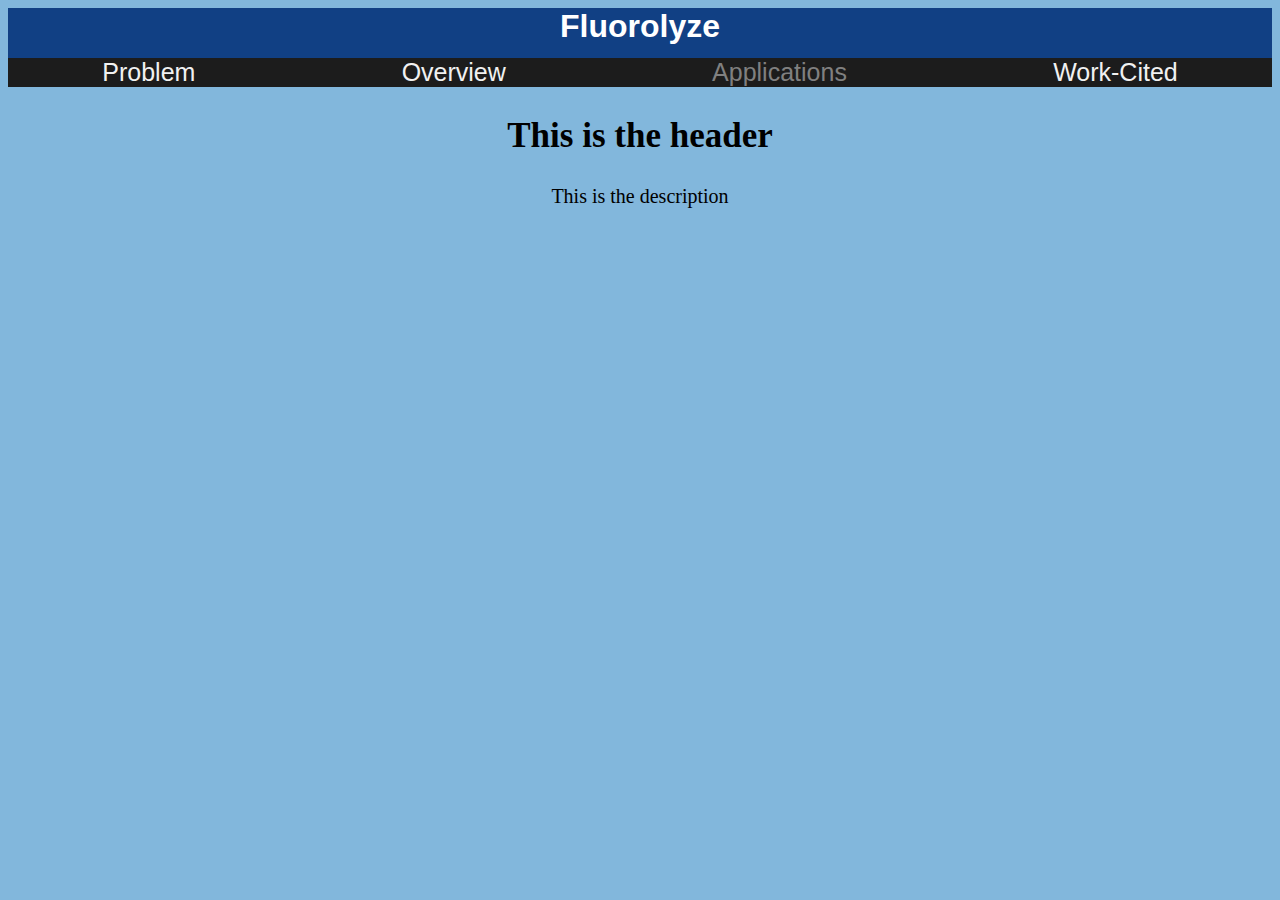
==== applications.html @ 22f8b18e "Add files via upload" ====
<html>
<head>
<title>Biotech</title>
<link rel="stylesheet" href="biotech.css">
</head>


<body>
<div id="main"><h1>Fluorolyze</h1></div>
<div id="nav"><a class ="category" href="problem.html">Problem</a> <a class ="category" href="index.html">Overview</a> <a class ="category" id="current" href="applications.html">Applications</a> <a class="category" href="workcited.html">Work-Cited</a></div>
<div class="content">
    <h2 id="subheader">This is the header</h2>
    <p>This is the description</p>

</div>


</body>

</html>
---- biotech.css ----
#main{
    text-align: center;
    background-color: rgb(17, 64, 132);
    color: white;
    position: relative;
    height: 50px;
    font-family: 'Segoe UI', Tahoma, Geneva, Verdana, sans-serif;
}

#nav{
    background-color:  rgb(28, 28, 28);
    font-size: 25px;
    word-spacing: 200px;
    text-align: center;
}

body{
    background-color: #82B7DC;
    
}

.category{
    color: rgb(241, 241, 241);
    font-family: 'Lucida Sans', 'Lucida Sans Regular', 'Lucida Grande', 'Lucida Sans Unicode', Geneva, Verdana, sans-serif;
}

.category:link{
    text-decoration: none;
}

.category:hover{
    color: rgb(128, 128, 128);
}

.category:active{
    color: rgb(128, 128, 128);
}

#current{
    color: rgb(128, 128, 128);
}

.content{
    text-align: center;
    font-size: 20px;
}

#subheader{
    font-size: 35px;
    text-align: center;
}

iframe{
    position: relative;
    top: 20px;
    border: 5px solid #555;
}

#image{
  border: 5px solid #555;
}

#infographic{
  position: relative;
  top: 20px;
}



{box-sizing:border-box}

/* Slideshow container */
.slideshow-container {
  max-width: 1000px;
  position: relative;
  margin: auto;
}

/* Hide the images by default */
.mySlides {
  display: none;
}

/* Next & previous buttons */
.prev, .next {
  cursor: pointer;
  position: absolute;
  top: 50%;
  width: auto;
  margin-top: -22px;
  padding: 16px;
  color: white;
  font-weight: bold;
  font-size: 18px;
  transition: 0.6s ease;
  border-radius: 0 3px 3px 0;
  user-select: none;
}

/* Position the "next button" to the right */
.next {
  right: 0;
  border-radius: 3px 0 0 3px;
}

.prev{
left: 0;
border-radius: 3px 0 0 3px;
}

/* On hover, add a black background color with a little bit see-through */
.prev:hover, .next:hover {
  background-color: rgba(0,0,0,0.8);
}

/* Caption text */
.text {
  color: #f2f2f2;
  font-size: 15px;
  padding: 8px 12px;
  position: absolute;
  bottom: 8px;
  width: 100%;
  text-align: center;
}

/* Number text (1/3 etc) */
.numbertext {
  color: #f2f2f2;
  font-size: 12px;
  padding: 8px 12px;
  position: absolute;
  top: 0;
}

/* The dots/bullets/indicators */
.dot {
  cursor: pointer;
  height: 15px;
  width: 15px;
  margin: 0 2px;
  background-color: #bbb;
  border-radius: 50%;
  display: inline-block;
  transition: background-color 0.6s ease;
}

.active, .dot:hover {
  background-color: #717171;
}

/* Fading animation */
.fade {
  -webkit-animation-name: fade;
  -webkit-animation-duration: 1.5s;
  animation-name: fade;
  animation-duration: 1.5s;
}

@-webkit-keyframes fade {
  from {opacity: .4}
  to {opacity: 1}
}

@keyframes fade {
  from {opacity: .4}
  to {opacity: 1}
}
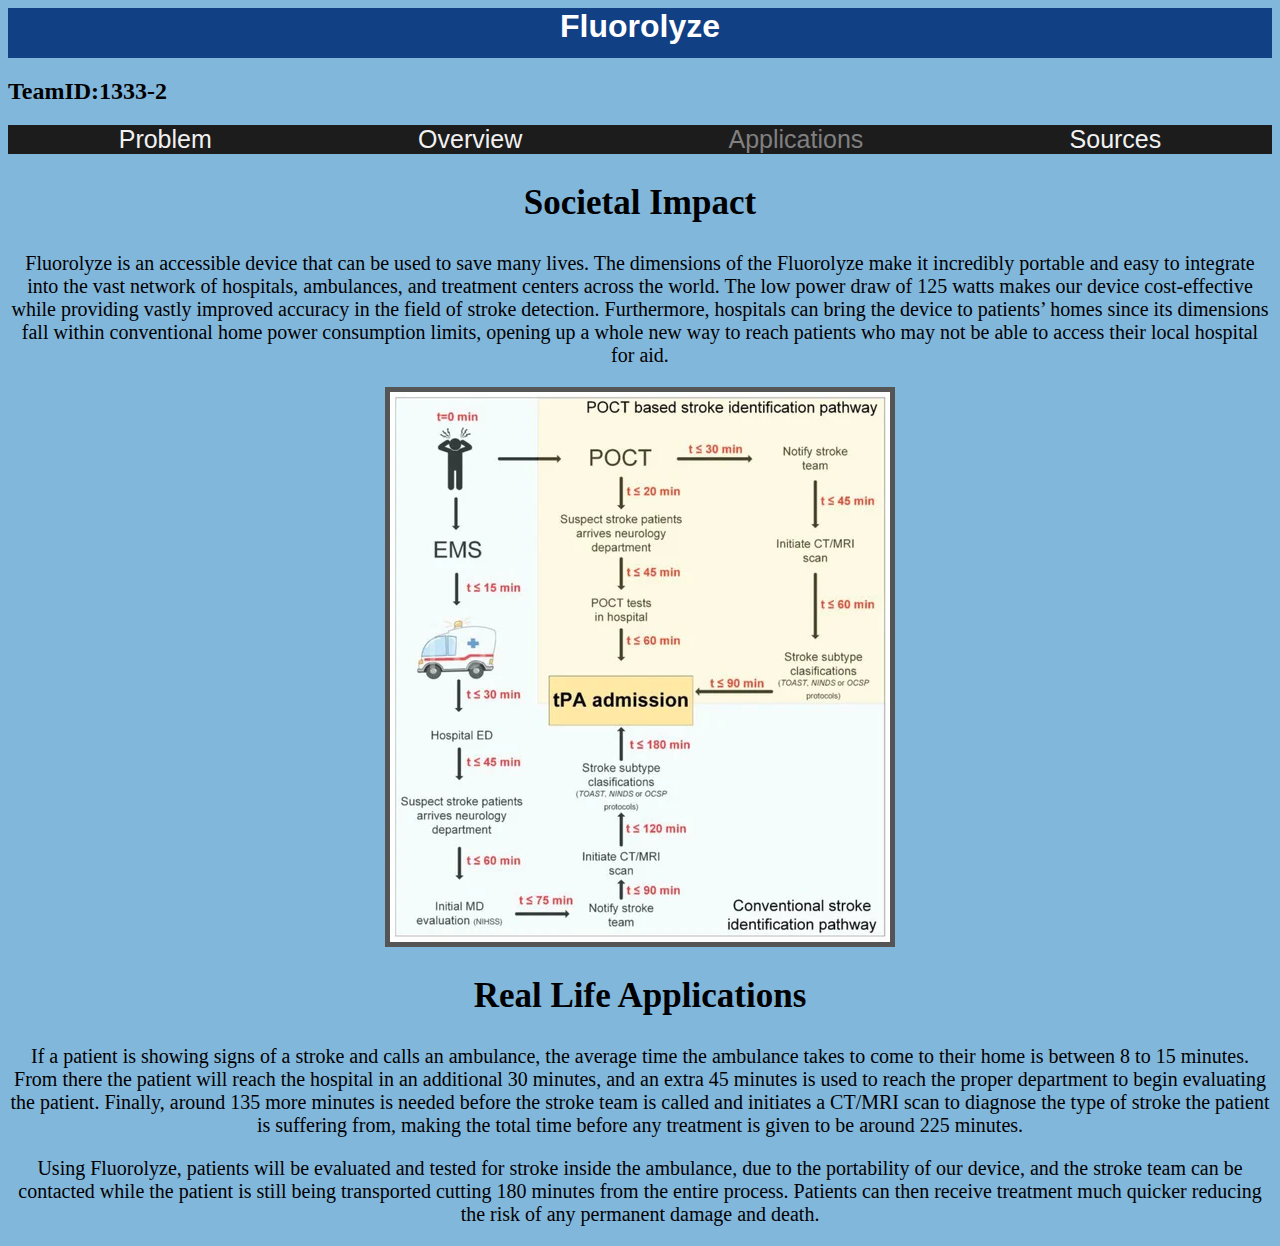
==== commit 95ad6290: "Update applications.html" ====
--- a/applications.html
+++ b/applications.html
@@ -6,12 +6,15 @@
 
 
 <body>
-<div id="main"><h1>Fluorolyze</h1></div>
-<div id="nav"><a class ="category" href="problem.html">Problem</a> <a class ="category" href="index.html">Overview</a> <a class ="category" id="current" href="applications.html">Applications</a> <a class="category" href="workcited.html">Work-Cited</a></div>
+<div id="main"><h1>Fluorolyze</h1></div><h2 id="teamid">TeamID:1333-2</h2>
+<div id="nav"><a class ="category" href="problem.html">Problem</a> <a class ="category" href="index.html">Overview</a> <a class ="category" id="current" href="applications.html">Applications</a> <a class="category" href="sources.html">Sources</a></div>
 <div class="content">
-    <h2 id="subheader">This is the header</h2>
-    <p>This is the description</p>
-
+    <h2 id="subheader">Societal Impact</h2>
+    <p>Fluorolyze is an accessible device that can be used to save many lives. The dimensions of the Fluorolyze make it incredibly portable and easy to integrate into the vast network of hospitals, ambulances, and treatment centers across the world. The low power draw of 125 watts makes our device cost-effective while providing vastly improved accuracy in the field of stroke detection. Furthermore, hospitals can bring the device to patients’ homes since its dimensions fall within conventional home power consumption limits, opening up a whole new way to reach patients who may not be able to access their local hospital for aid.</p>
+    <img id="image" src="biotech.png">
+    <h2 id="subheader">Real Life Applications</h2>
+    <p class="content">If a patient is showing signs of a stroke and calls an ambulance, the average time the ambulance takes to come to their home is between 8 to 15 minutes. From there the patient will reach the hospital in an additional 30 minutes, and an extra 45 minutes is used to reach the proper department to begin evaluating the patient. Finally, around 135 more minutes is needed before the stroke team is called and initiates a CT/MRI scan to diagnose the type of stroke the patient is suffering from, making the total time before any treatment is given to be around 225 minutes.</p>
+    <p class="content">Using Fluorolyze, patients will be evaluated and tested for stroke inside the ambulance, due to the portability of our device, and the stroke team can be contacted while the patient is still being transported cutting 180 minutes from the entire process. Patients can then receive treatment much quicker reducing the risk of any permanent damage and death.</p>
 </div>
 
 
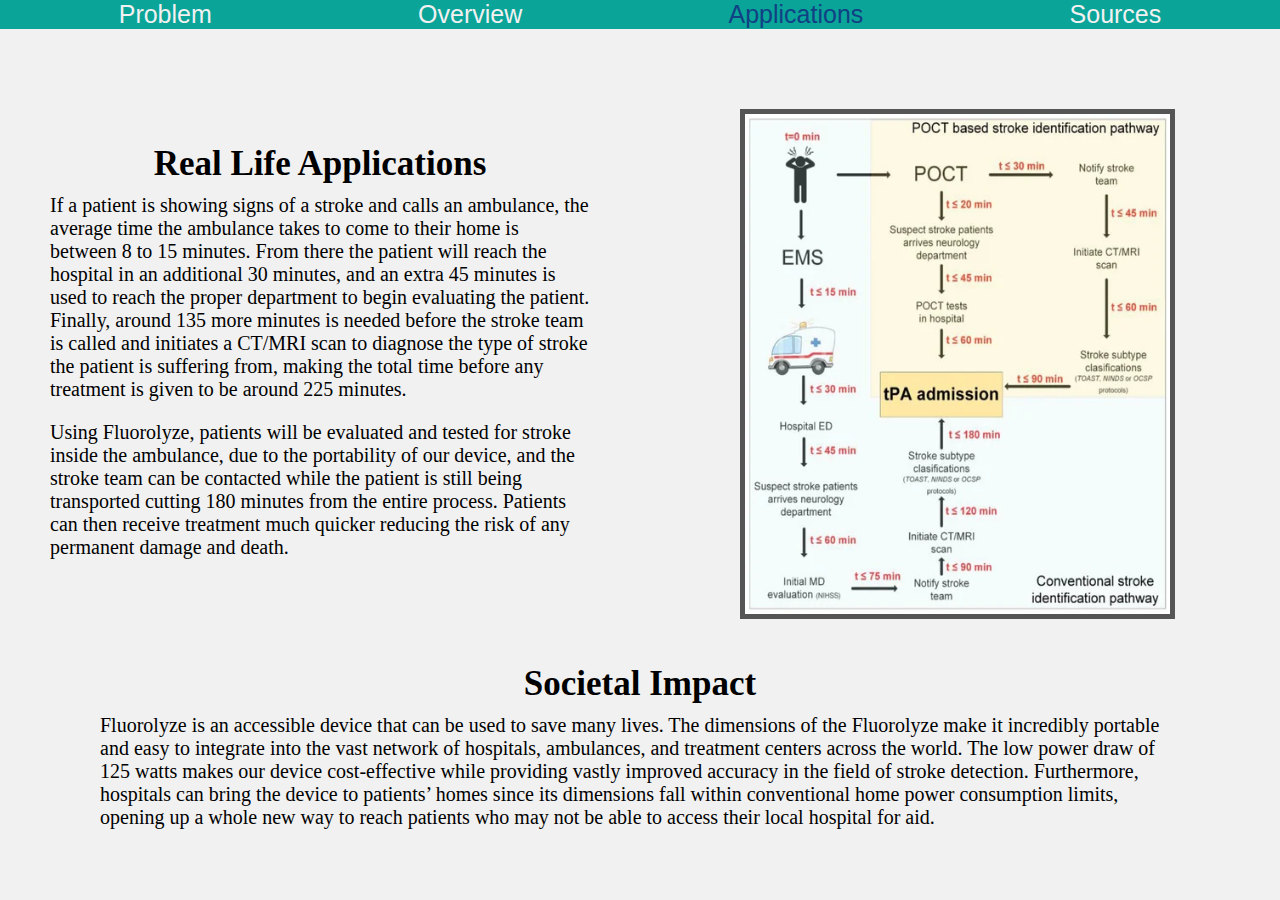
==== commit 022e53fb: "CSS Edits" ====
--- a/applications.html
+++ b/applications.html
@@ -6,18 +6,22 @@
 
 
 <body>
-<div id="main"><h1>Fluorolyze</h1></div><h2 id="teamid">TeamID:1333-2</h2>
 <div id="nav"><a class ="category" href="problem.html">Problem</a> <a class ="category" href="index.html">Overview</a> <a class ="category" id="current" href="applications.html">Applications</a> <a class="category" href="sources.html">Sources</a></div>
+<div id="pad"></div>
+
+<div class="row">
+  <div class="column"><h2 id="subheader">Real Life Applications</h2>
+      <p class="content">If a patient is showing signs of a stroke and calls an ambulance, the average time the ambulance takes to come to their home is between 8 to 15 minutes. From there the patient will reach the hospital in an additional 30 minutes, and an extra 45 minutes is used to reach the proper department to begin evaluating the patient. Finally, around 135 more minutes is needed before the stroke team is called and initiates a CT/MRI scan to diagnose the type of stroke the patient is suffering from, making the total time before any treatment is given to be around 225 minutes.</p>
+      <p class="content">Using Fluorolyze, patients will be evaluated and tested for stroke inside the ambulance, due to the portability of our device, and the stroke team can be contacted while the patient is still being transported cutting 180 minutes from the entire process. Patients can then receive treatment much quicker reducing the risk of any permanent damage and death.</p></div>
+  <div class="column">  <img id="image" src="biotech.png" width="425" height="500"></div>
+</div>
+
 <div class="content">
     <h2 id="subheader">Societal Impact</h2>
-    <p>Fluorolyze is an accessible device that can be used to save many lives. The dimensions of the Fluorolyze make it incredibly portable and easy to integrate into the vast network of hospitals, ambulances, and treatment centers across the world. The low power draw of 125 watts makes our device cost-effective while providing vastly improved accuracy in the field of stroke detection. Furthermore, hospitals can bring the device to patients’ homes since its dimensions fall within conventional home power consumption limits, opening up a whole new way to reach patients who may not be able to access their local hospital for aid.</p>
-    <img id="image" src="biotech.png">
-    <h2 id="subheader">Real Life Applications</h2>
-    <p class="content">If a patient is showing signs of a stroke and calls an ambulance, the average time the ambulance takes to come to their home is between 8 to 15 minutes. From there the patient will reach the hospital in an additional 30 minutes, and an extra 45 minutes is used to reach the proper department to begin evaluating the patient. Finally, around 135 more minutes is needed before the stroke team is called and initiates a CT/MRI scan to diagnose the type of stroke the patient is suffering from, making the total time before any treatment is given to be around 225 minutes.</p>
-    <p class="content">Using Fluorolyze, patients will be evaluated and tested for stroke inside the ambulance, due to the portability of our device, and the stroke team can be contacted while the patient is still being transported cutting 180 minutes from the entire process. Patients can then receive treatment much quicker reducing the risk of any permanent damage and death.</p>
+    <p class="content">Fluorolyze is an accessible device that can be used to save many lives. The dimensions of the Fluorolyze make it incredibly portable and easy to integrate into the vast network of hospitals, ambulances, and treatment centers across the world. The low power draw of 125 watts makes our device cost-effective while providing vastly improved accuracy in the field of stroke detection. Furthermore, hospitals can bring the device to patients’ homes since its dimensions fall within conventional home power consumption limits, opening up a whole new way to reach patients who may not be able to access their local hospital for aid.</p>
 </div>
 
 
 </body>
 
-</html>+</html>
--- a/biotech.css
+++ b/biotech.css
@@ -1,22 +1,67 @@
+html, body, div, span, applet, object, iframe, h1, h2, h3, h4, h5, h6, p, blockquote, pre, a, abbr, acronym, address, big, cite, code, del, dfn, em, font, img, ins, kbd, q, s, samp, small, strike, strong, sub, sup, tt, var, b, u, i, center, dl, dt, dd, ol, ul, li, fieldset, form, label, legend, caption {
+    margin: 0;
+    padding: 0;
+    border: 0;
+    outline: 0;
+    font-size: 100%;
+    vertical-align: baseline;
+    background: transparent;
+}
 #main{
-    text-align: center;
-    background-color: rgb(17, 64, 132);
+    padding: 150px;
+    padding-bottom: 200px;
+    text-align: center;
+    background: #0aa499;
+    margin-top: 20;
     color: white;
-    position: relative;
-    height: 50px;
-    font-family: 'Segoe UI', Tahoma, Geneva, Verdana, sans-serif;
+    font-size: 100px;
 }
 
 #nav{
-    background-color:  rgb(28, 28, 28);
+    background-color: #0aa499;
+    border: 0 !important;
+    margin-bottom: -20 !important;
     font-size: 25px;
     word-spacing: 200px;
     text-align: center;
 }
 
+#pad{
+  padding: 50px;
+}
+
+#pad2{
+  padding: 25px;
+}
+
 body{
-    background-color: #82B7DC;
-    
+    background-color: #F1F1F1;
+}
+
+.column {
+  float: left;
+  width: 50%;
+}
+
+/* Clear floats after the columns */
+.row:after {
+  content: "";
+  display: table;
+  clear: both;
+}
+
+.interactive{
+    text-align: right;
+    padding: 20px;
+    margin-right: 1%;
+}
+
+.PreviewFrame3D{
+        position: absolute;
+        top: 50%;
+        left: 50%;
+        margin-right: -50%;
+        transform: translate(-50%, -50%)
 }
 
 .category{
@@ -29,51 +74,87 @@
 }
 
 .category:hover{
-    color: rgb(128, 128, 128);
+    color: #114084;
 }
 
 .category:active{
-    color: rgb(128, 128, 128);
+    color: #114084;
 }
 
 #current{
-    color: rgb(128, 128, 128);
+    color: #114084;
 }
 
 .content{
-    text-align: center;
+    text-align: left;
     font-size: 20px;
+    padding: 10px;
+    padding-left: 50px;
+    padding-right: 50px;
+}
+
+.content2{
+    text-align: center;
+    padding: 20px;
 }
 
 #subheader{
     font-size: 35px;
-    text-align: center;
-}
-
-iframe{
-    position: relative;
-    top: 20px;
-    border: 5px solid #555;
+    padding-top: 35px;
+    text-align: center;
+}
+
+#subheader2{
+    font-size: 35px;
+    text-align: center;
+}
+
+#subheader3{
+    font-size: 35px;
+    padding-top: 50px;
+    text-align: center;
+}
+
+#subheader4{
+    font-size: 35px;
+    padding-bottom: 50px;
+    text-align: center;
 }
 
 #image{
   border: 5px solid #555;
+  margin-left: 100px;
 }
 
 #infographic{
-  position: relative;
+  text-align: center;
   top: 20px;
 }
 
+.hang {
+  text-indent: -5em;
+  margin-left: 6em;
+  font-size: 25px;
+  padding-bottom: 25px;
+  }
+
+#teamid{
+  position: absolute;
+  color: white;
+  height: 50px;
+  top: 1px;
+  right: 20px;
+}
 
 
 {box-sizing:border-box}
 
 /* Slideshow container */
 .slideshow-container {
-  max-width: 1000px;
-  position: relative;
-  margin: auto;
+  text-align: right;
+  float: right;
+  padding: 20px;
+  margin-left: 1%;
 }
 
 /* Hide the images by default */
@@ -85,7 +166,7 @@
 .prev, .next {
   cursor: pointer;
   position: absolute;
-  top: 50%;
+  top: 183%;
   width: auto;
   margin-top: -22px;
   padding: 16px;
@@ -99,13 +180,13 @@
 
 /* Position the "next button" to the right */
 .next {
-  right: 0;
+  left: 700px;
   border-radius: 3px 0 0 3px;
 }
 
 .prev{
-left: 0;
-border-radius: 3px 0 0 3px;
+  left: 25px;
+  border-radius: 3px 0 0 3px;
 }
 
 /* On hover, add a black background color with a little bit see-through */
@@ -138,7 +219,7 @@
   cursor: pointer;
   height: 15px;
   width: 15px;
-  margin: 0 2px;
+  margin: 2px;
   background-color: #bbb;
   border-radius: 50%;
   display: inline-block;
@@ -165,4 +246,4 @@
 @keyframes fade {
   from {opacity: .4}
   to {opacity: 1}
-}+}
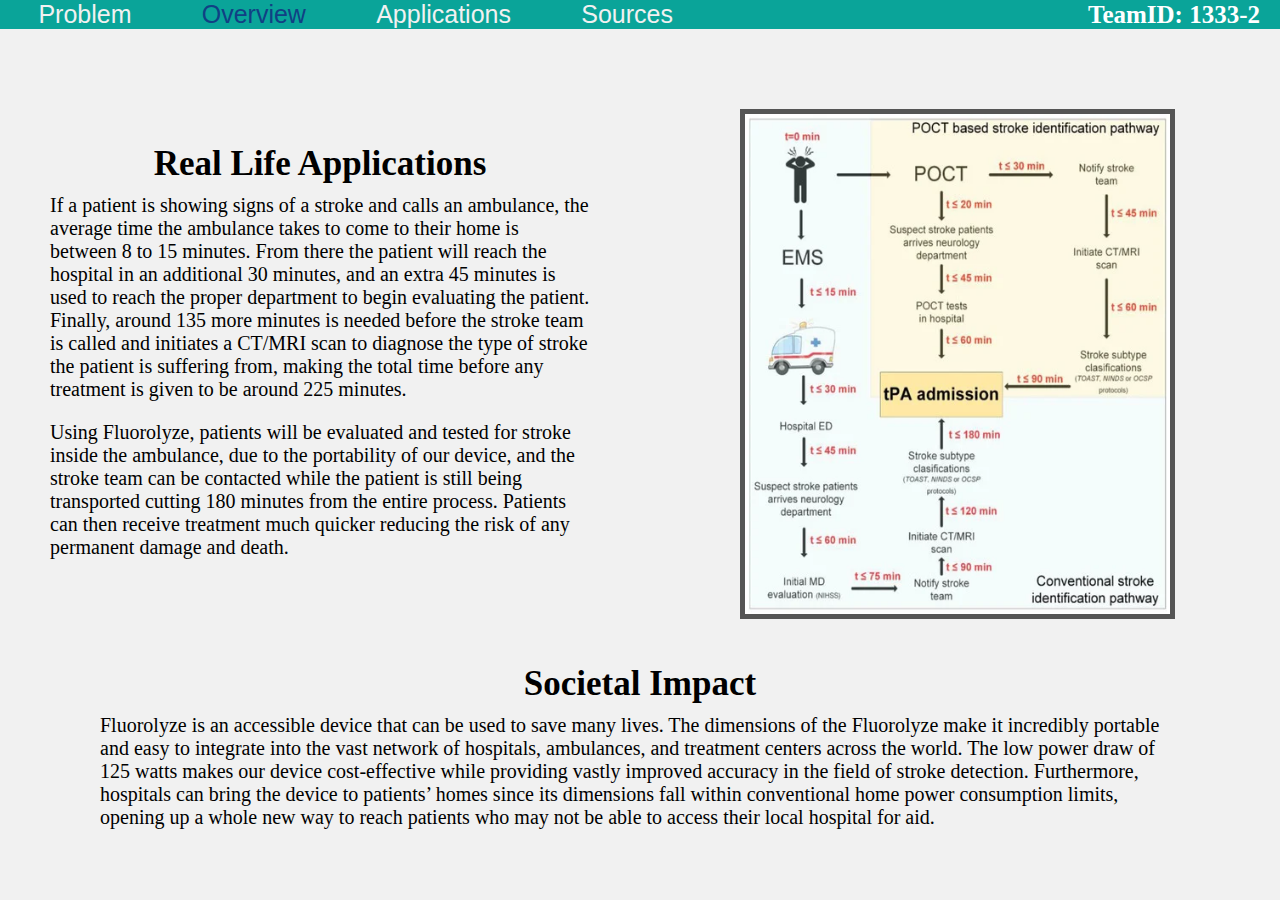
==== commit 1708df28: "Edits to Nav Bar" ====
--- a/applications.html
+++ b/applications.html
@@ -6,7 +6,14 @@
 
 
 <body>
-<div id="nav"><a class ="category" href="problem.html">Problem</a> <a class ="category" href="index.html">Overview</a> <a class ="category" id="current" href="applications.html">Applications</a> <a class="category" href="sources.html">Sources</a></div>
+  <div class="row">
+  <div class="columnnav">
+  <div id="nav"><a class ="category" href="problem.html">Problem</a> <a id="current" class ="category" href="index.html">Overview</a> <a class ="category" href="applications.html">Applications</a> <a class="category" href="sources.html">Sources</a></div>
+  </div>
+  <div class="columnID">
+  <h2 id="teamid">TeamID: 1333-2</h2>
+  </div>
+  </div>
 <div id="pad"></div>
 
 <div class="row">
--- a/biotech.css
+++ b/biotech.css
@@ -17,14 +17,14 @@
     font-size: 100px;
 }
 
-#nav{
+/*#nav{
     background-color: #0aa499;
     border: 0 !important;
     margin-bottom: -20 !important;
     font-size: 25px;
     word-spacing: 200px;
     text-align: center;
-}
+}*/
 
 #pad{
   padding: 50px;
@@ -36,6 +36,24 @@
 
 body{
     background-color: #F1F1F1;
+}
+
+.columnnav {
+  width: 100%;
+  padding-left: 3%;
+  background-color: #0aa499;
+  border: 0 !important;
+  margin-bottom: -20 !important;
+  font-size: 25px;
+  text-align: left;
+}
+
+.columnID {
+  background-color: #0aa499;
+  border: 0 !important;
+  margin-bottom: -20 !important;
+  font-size: 25px;
+  text-align: right;
 }
 
 .column {
@@ -67,6 +85,7 @@
 .category{
     color: rgb(241, 241, 241);
     font-family: 'Lucida Sans', 'Lucida Sans Regular', 'Lucida Grande', 'Lucida Sans Unicode', Geneva, Verdana, sans-serif;
+    padding-right: 5%
 }
 
 .category:link{
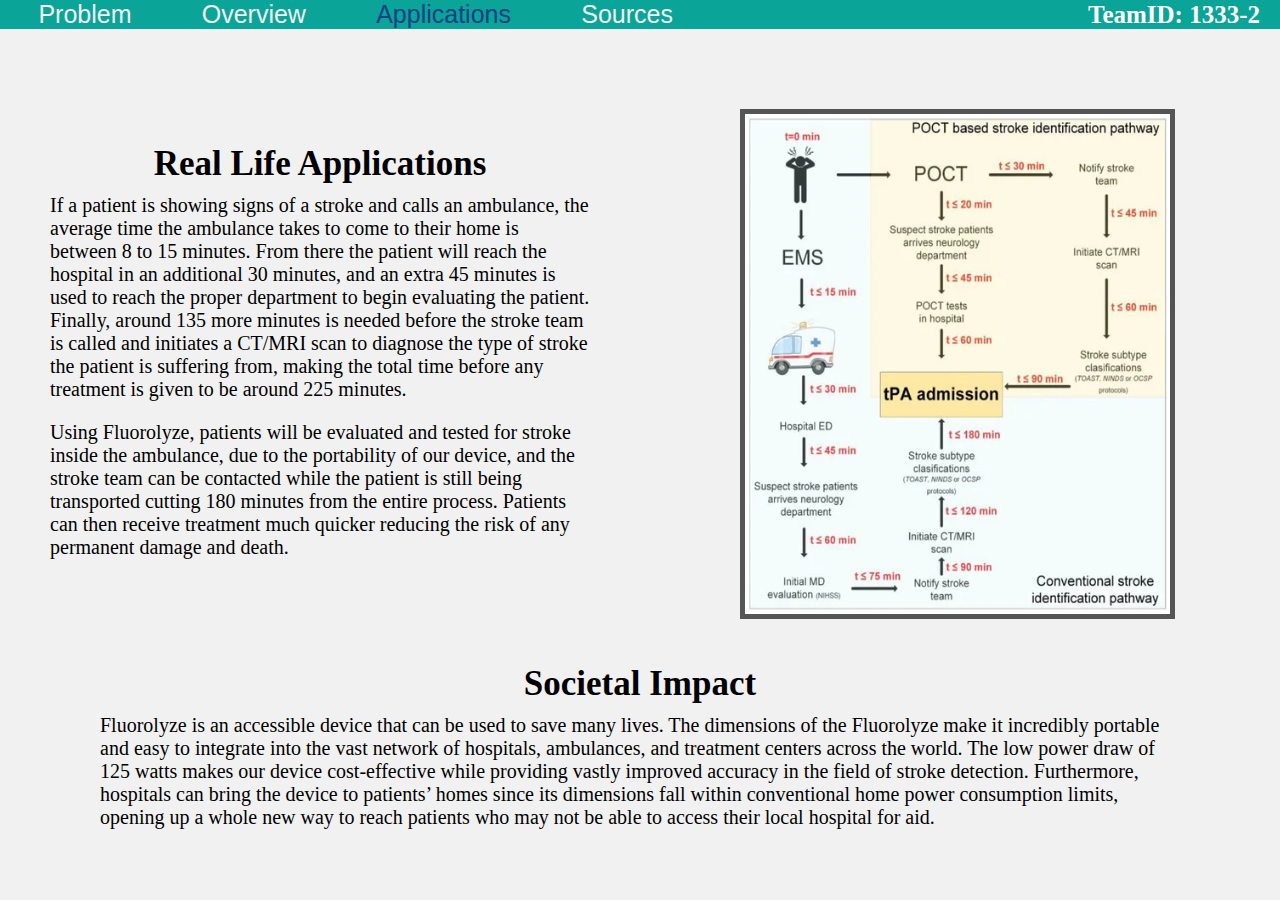
==== commit 1a39f7e0: "Update applications.html" ====
--- a/applications.html
+++ b/applications.html
@@ -8,7 +8,7 @@
 <body>
   <div class="row">
   <div class="columnnav">
-  <div id="nav"><a class ="category" href="problem.html">Problem</a> <a id="current" class ="category" href="index.html">Overview</a> <a class ="category" href="applications.html">Applications</a> <a class="category" href="sources.html">Sources</a></div>
+  <div id="nav"><a class ="category" href="problem.html">Problem</a> <a class ="category" href="index.html">Overview</a> <a id="current" class ="category" href="applications.html">Applications</a> <a class="category" href="sources.html">Sources</a></div>
   </div>
   <div class="columnID">
   <h2 id="teamid">TeamID: 1333-2</h2>
--- a/biotech.css
+++ b/biotech.css
@@ -185,7 +185,7 @@
 .prev, .next {
   cursor: pointer;
   position: absolute;
-  top: 183%;
+  top: 170%;
   width: auto;
   margin-top: -22px;
   padding: 16px;
@@ -199,12 +199,12 @@
 
 /* Position the "next button" to the right */
 .next {
-  left: 700px;
+  left: 46%;
   border-radius: 3px 0 0 3px;
 }
 
 .prev{
-  left: 25px;
+  left: 2%;
   border-radius: 3px 0 0 3px;
 }
 
@@ -266,3 +266,10 @@
   from {opacity: .4}
   to {opacity: 1}
 }
+
+.slide{
+  position: relative;
+  width:100%;
+  height:50%;
+  right:15%;
+}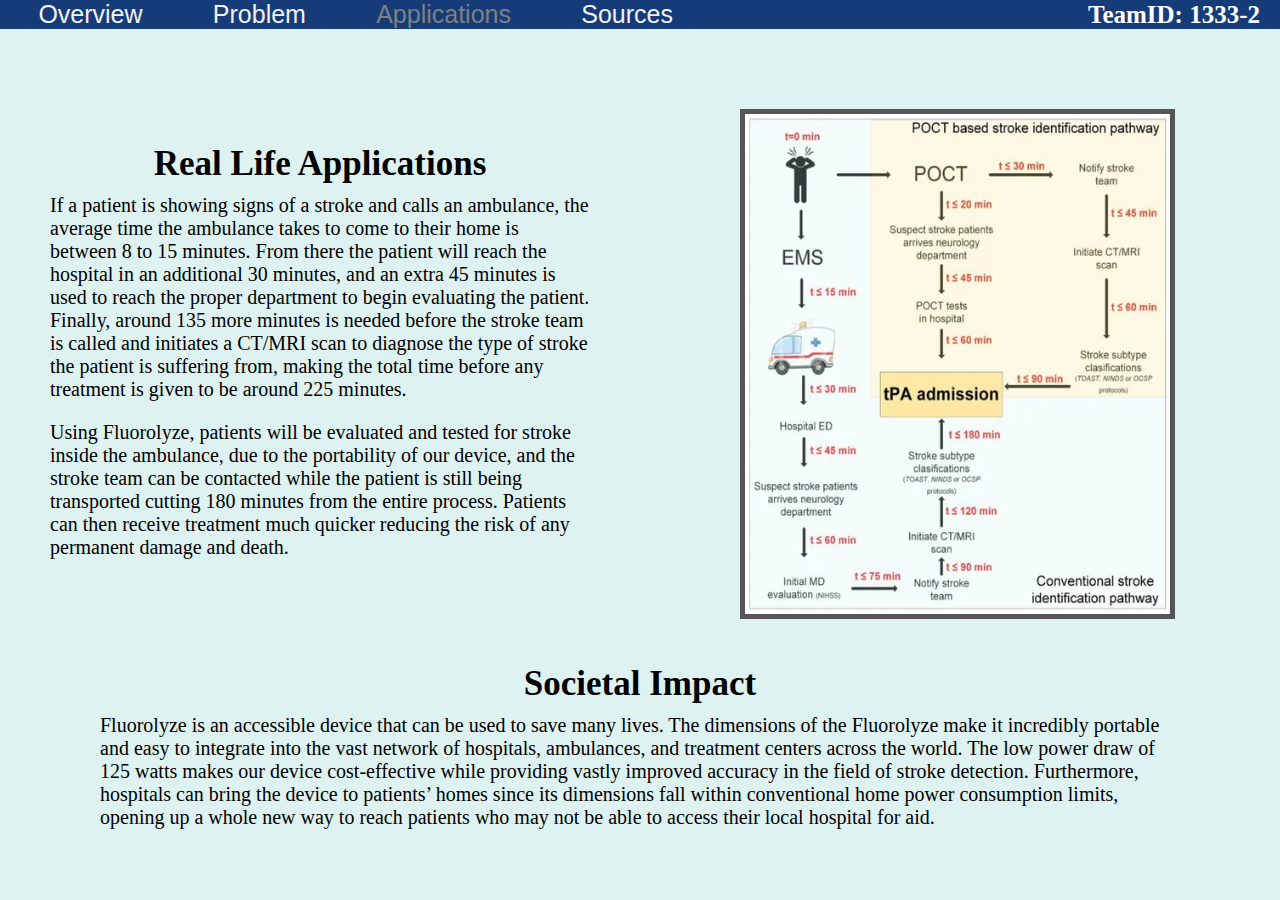
==== commit a16f0b55: "Finished font changes, and css element changes." ====
--- a/applications.html
+++ b/applications.html
@@ -8,7 +8,7 @@
 <body>
   <div class="row">
   <div class="columnnav">
-  <div id="nav"><a class ="category" href="problem.html">Problem</a> <a class ="category" href="index.html">Overview</a> <a id="current" class ="category" href="applications.html">Applications</a> <a class="category" href="sources.html">Sources</a></div>
+  <div id="nav"> <a class ="category" href="index.html">Overview</a> <a class ="category" href="problem.html">Problem</a> <a id="current" class ="category" href="applications.html">Applications</a> <a class="category" href="sources.html">Sources</a></div>
   </div>
   <div class="columnID">
   <h2 id="teamid">TeamID: 1333-2</h2>
--- a/biotech.css
+++ b/biotech.css
@@ -8,10 +8,12 @@
     background: transparent;
 }
 #main{
+    font-family : "Franklin Gothic";
+
     padding: 150px;
     padding-bottom: 200px;
     text-align: center;
-    background: #0aa499;
+    background: #153c79;
     margin-top: 20;
     color: white;
     font-size: 100px;
@@ -35,13 +37,14 @@
 }
 
 body{
-    background-color: #F1F1F1;
+    background-color: #DEF2F1;
 }
 
 .columnnav {
+  font-family : "Franklin Gothic";
   width: 100%;
   padding-left: 3%;
-  background-color: #0aa499;
+  background-color: #153c79;
   border: 0 !important;
   margin-bottom: -20 !important;
   font-size: 25px;
@@ -49,7 +52,8 @@
 }
 
 .columnID {
-  background-color: #0aa499;
+  font-family : "Franklin Gothic";
+  background-color: #153c79;
   border: 0 !important;
   margin-bottom: -20 !important;
   font-size: 25px;
@@ -93,18 +97,19 @@
 }
 
 .category:hover{
-    color: #114084;
+    color: #808080;
 }
 
 .category:active{
-    color: #114084;
+    color: #808080;
 }
 
 #current{
-    color: #114084;
+    color: #808080;
 }
 
 .content{
+    font-family : "Verdana";
     text-align: left;
     font-size: 20px;
     padding: 10px;
@@ -118,23 +123,27 @@
 }
 
 #subheader{
+    font-family : "Arial Black";
     font-size: 35px;
     padding-top: 35px;
     text-align: center;
 }
 
 #subheader2{
+    font-family : "Arial Black";
     font-size: 35px;
     text-align: center;
 }
 
 #subheader3{
+    font-family : "Arial Black";
     font-size: 35px;
     padding-top: 50px;
     text-align: center;
 }
 
 #subheader4{
+    font-family : "Arial Black";
     font-size: 35px;
     padding-bottom: 50px;
     text-align: center;
@@ -272,4 +281,4 @@
   width:100%;
   height:50%;
   right:15%;
-}+}
